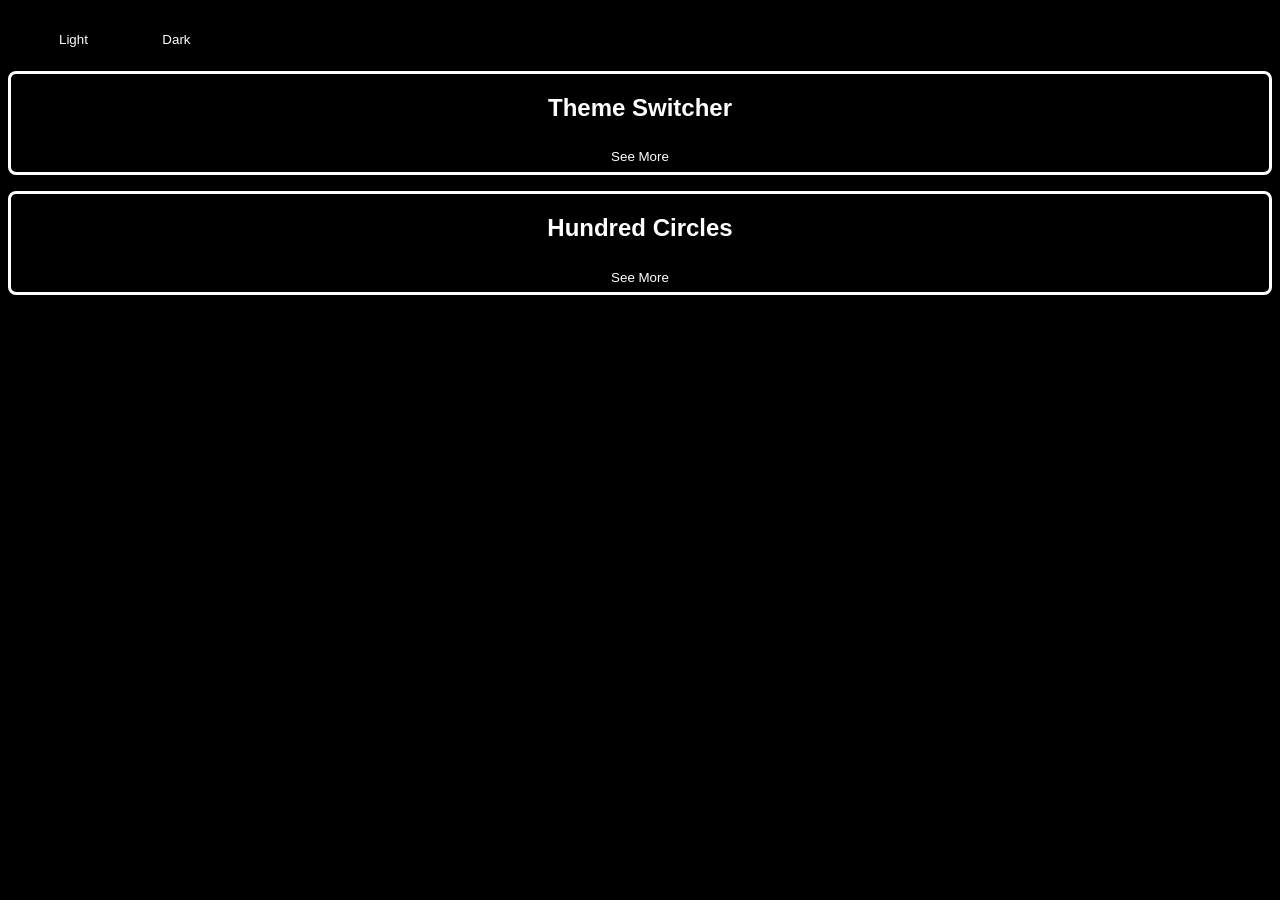
==== index.html @ 679b8b3e "Add experiment folders and homepage layout html and css" ====
<!DOCTYPE html>
<html lang="en">
<head>
    <meta charset="UTF-8">
    <meta name="viewport" content="width=device-width, initial-scale=1.0">
    <link rel="stylesheet" href="style.css">
    <script src="script.js" defer></script>
    <title>Document</title>
</head>
<body>
    <header class="header">
        <button id="light_switch">Light</button>
        <button id="dark_switch">Dark</button>
    </header>
    <div class="redirect_wrapper">
        <div class="redirect_container">
            <h2>Theme Switcher</h2>
            <button class="redirect_button">See More</button>
        </div>

        <div class="redirect_container">
            <h2>Hundred Circles</h2>
            <button class="redirect_button">See More</button>
        </div>
    </div>
</body>
</html>
---- style.css ----
:root{
    --light-main: #fff;
    --dark-main: #000;

    --background : var(--dark-main);
    --foreground : var(--light-main);
}

html,
body{
    font-family: Arial, Helvetica, sans-serif;
    color: var(--foreground);
    background-color: var(--background);
}

button{
    color: inherit;
    background-color: inherit;
    font-family: inherit;
    border: var(--background) solid;
    border-radius: 0.5rem;
    padding: 0.3rem 2rem;
}

button:hover{
    color: var(--background);
    background-color: var(--foreground);
}

.header{
    padding: 1rem;
    
}

.redirect_wrapper{
    display: flex;
    flex-direction: column;
    gap: 1rem;
}

.redirect_container{
    border: var(--foreground) solid;
    border-radius: 0.5rem;
    display: flex;
    flex-direction: column;
    justify-content: center;
    align-items: center;
}
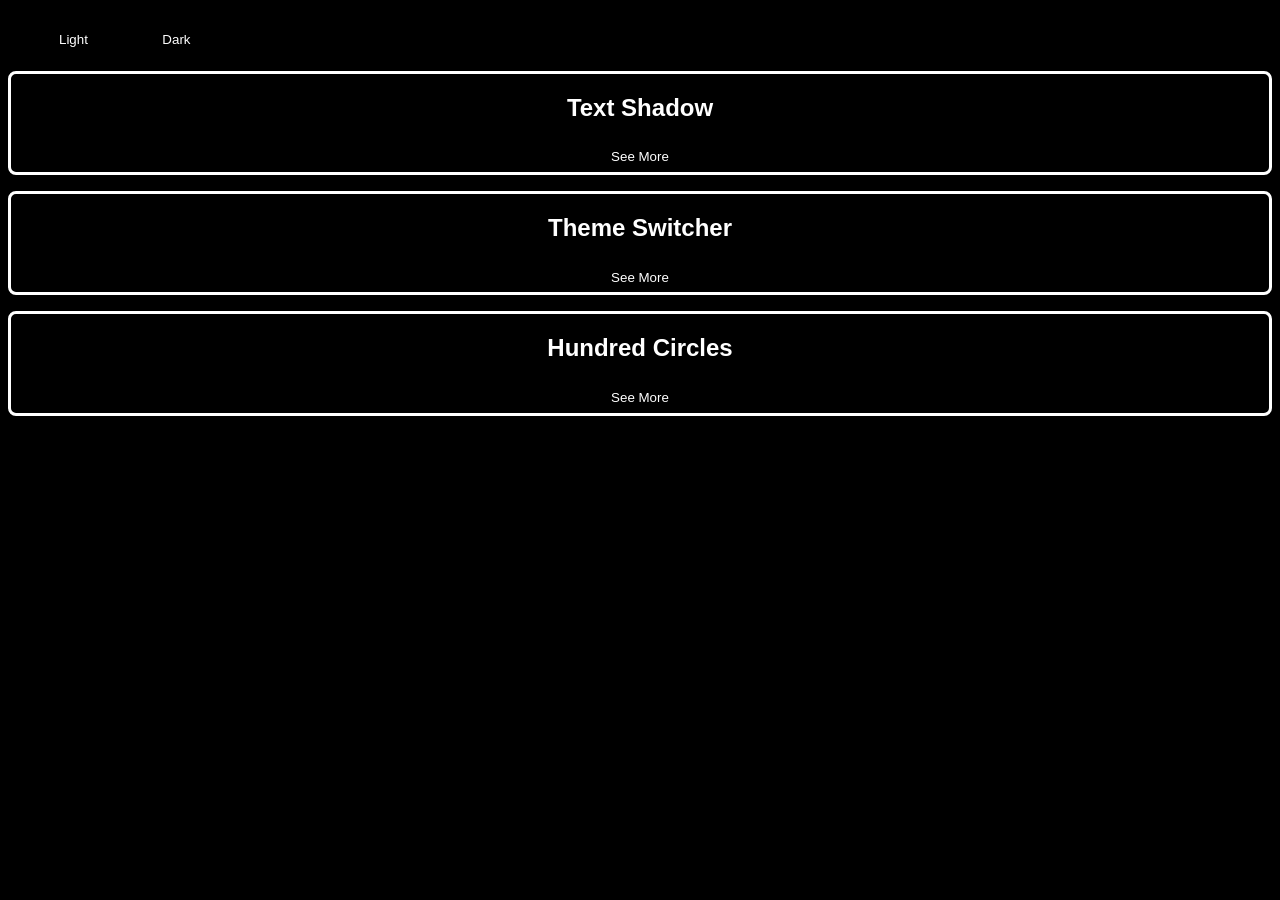
==== commit bd9abd1a: "Link project html files, make home page theme switchers functional" ====
--- a/index.html
+++ b/index.html
@@ -5,7 +5,7 @@
     <meta name="viewport" content="width=device-width, initial-scale=1.0">
     <link rel="stylesheet" href="style.css">
     <script src="script.js" defer></script>
-    <title>Document</title>
+    <title>Experiment Projects : HomePage</title>
 </head>
 <body>
     <header class="header">
@@ -14,13 +14,18 @@
     </header>
     <div class="redirect_wrapper">
         <div class="redirect_container">
+            <h2>Text Shadow</h2>
+            <button class="redirect_button" onclick="window.location.href='01_text_shadow/index.html'">See More</button>
+        </div>
+
+        <div class="redirect_container">
             <h2>Theme Switcher</h2>
-            <button class="redirect_button">See More</button>
+            <button class="redirect_button" onclick="window.location.href='02_JS_theme_switcher/index.html'">See More</button>
         </div>
 
         <div class="redirect_container">
             <h2>Hundred Circles</h2>
-            <button class="redirect_button">See More</button>
+            <button class="redirect_button" onclick="window.location.href='03_hundred_circles/index.html'">See More</button>
         </div>
     </div>
 </body>
